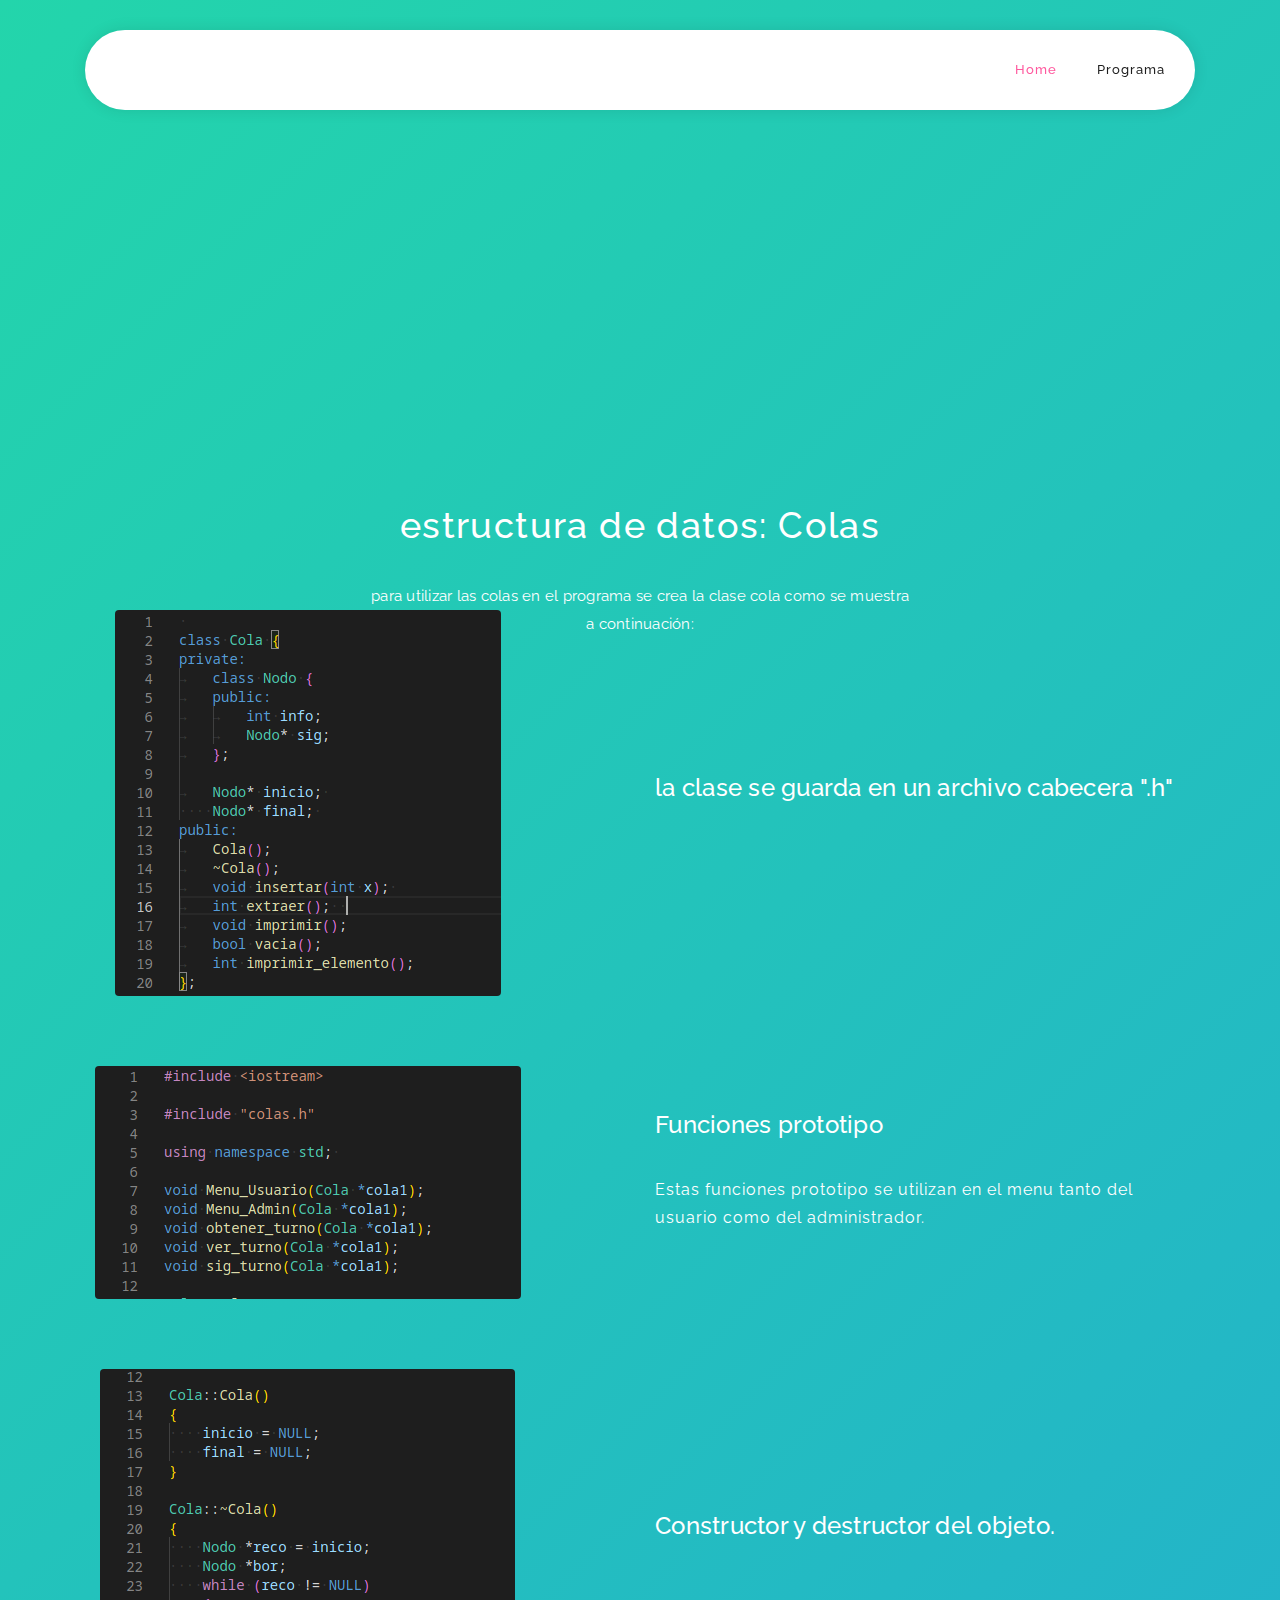
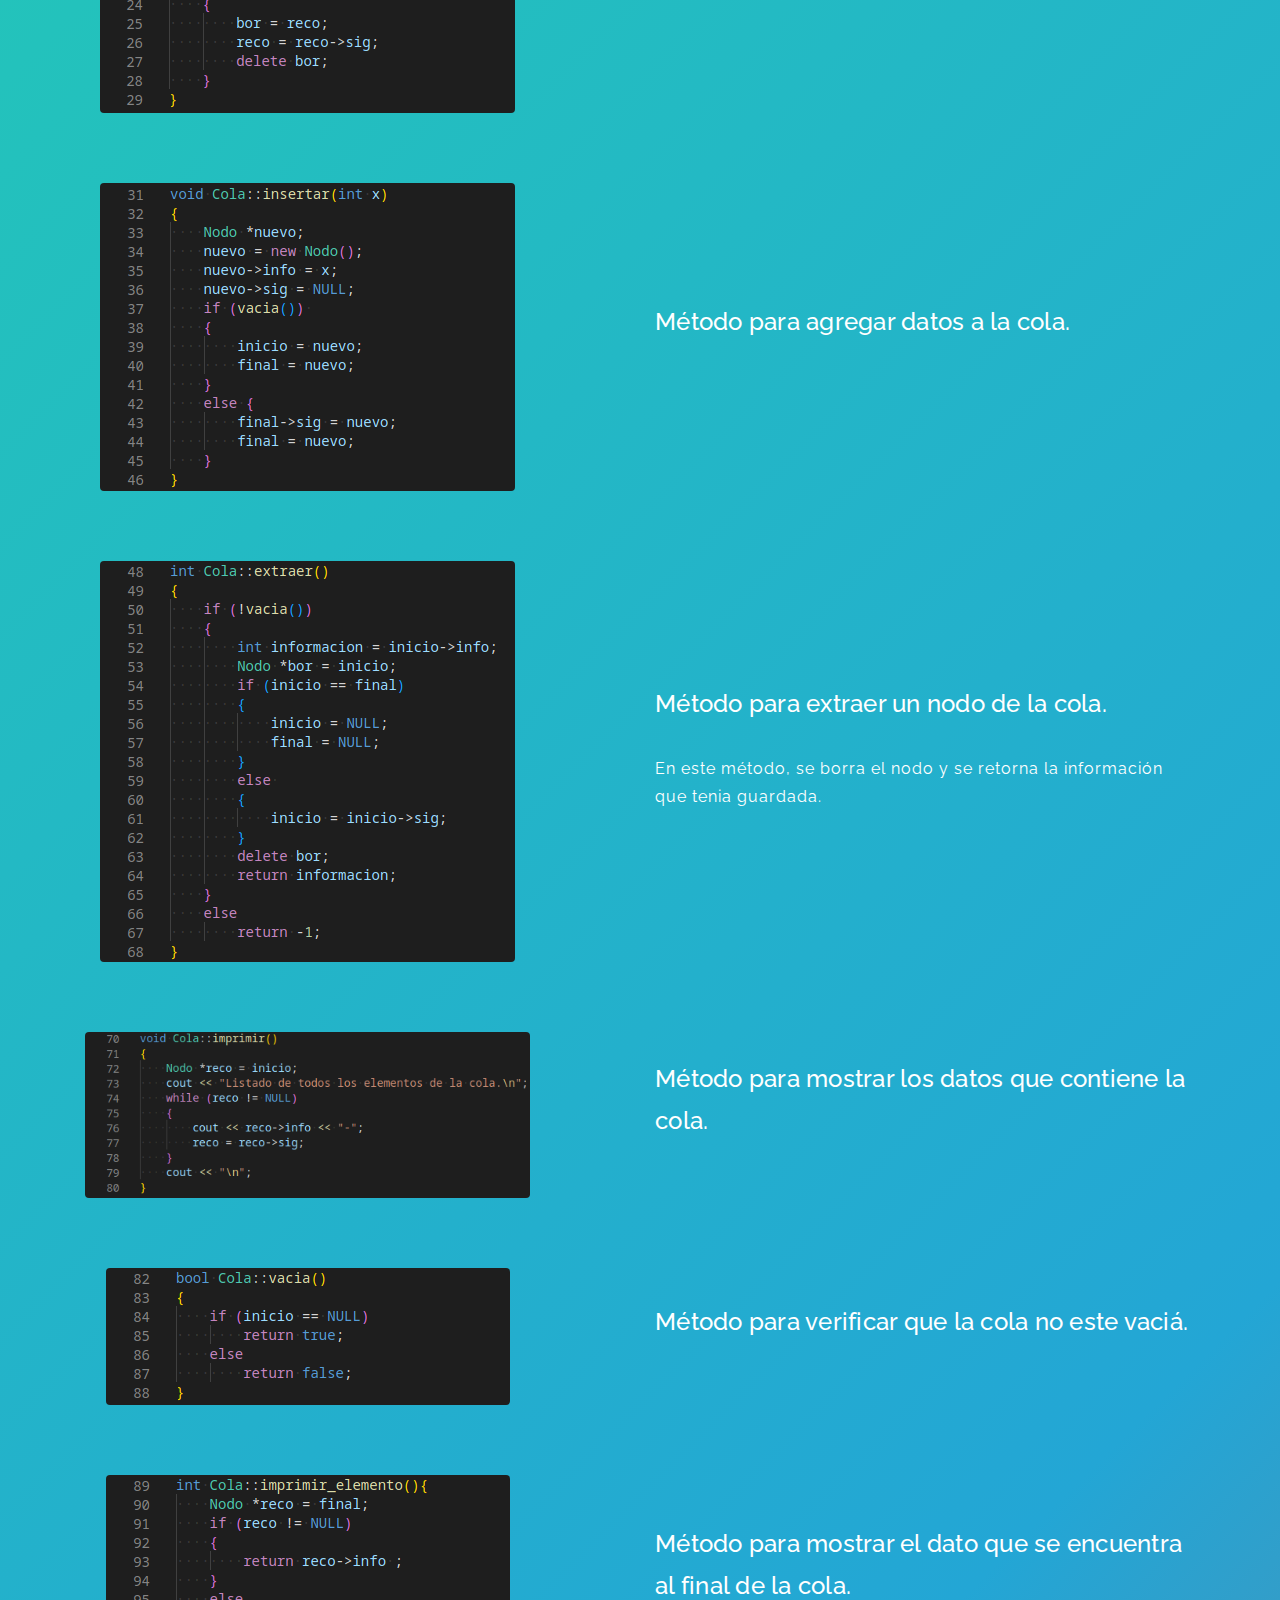
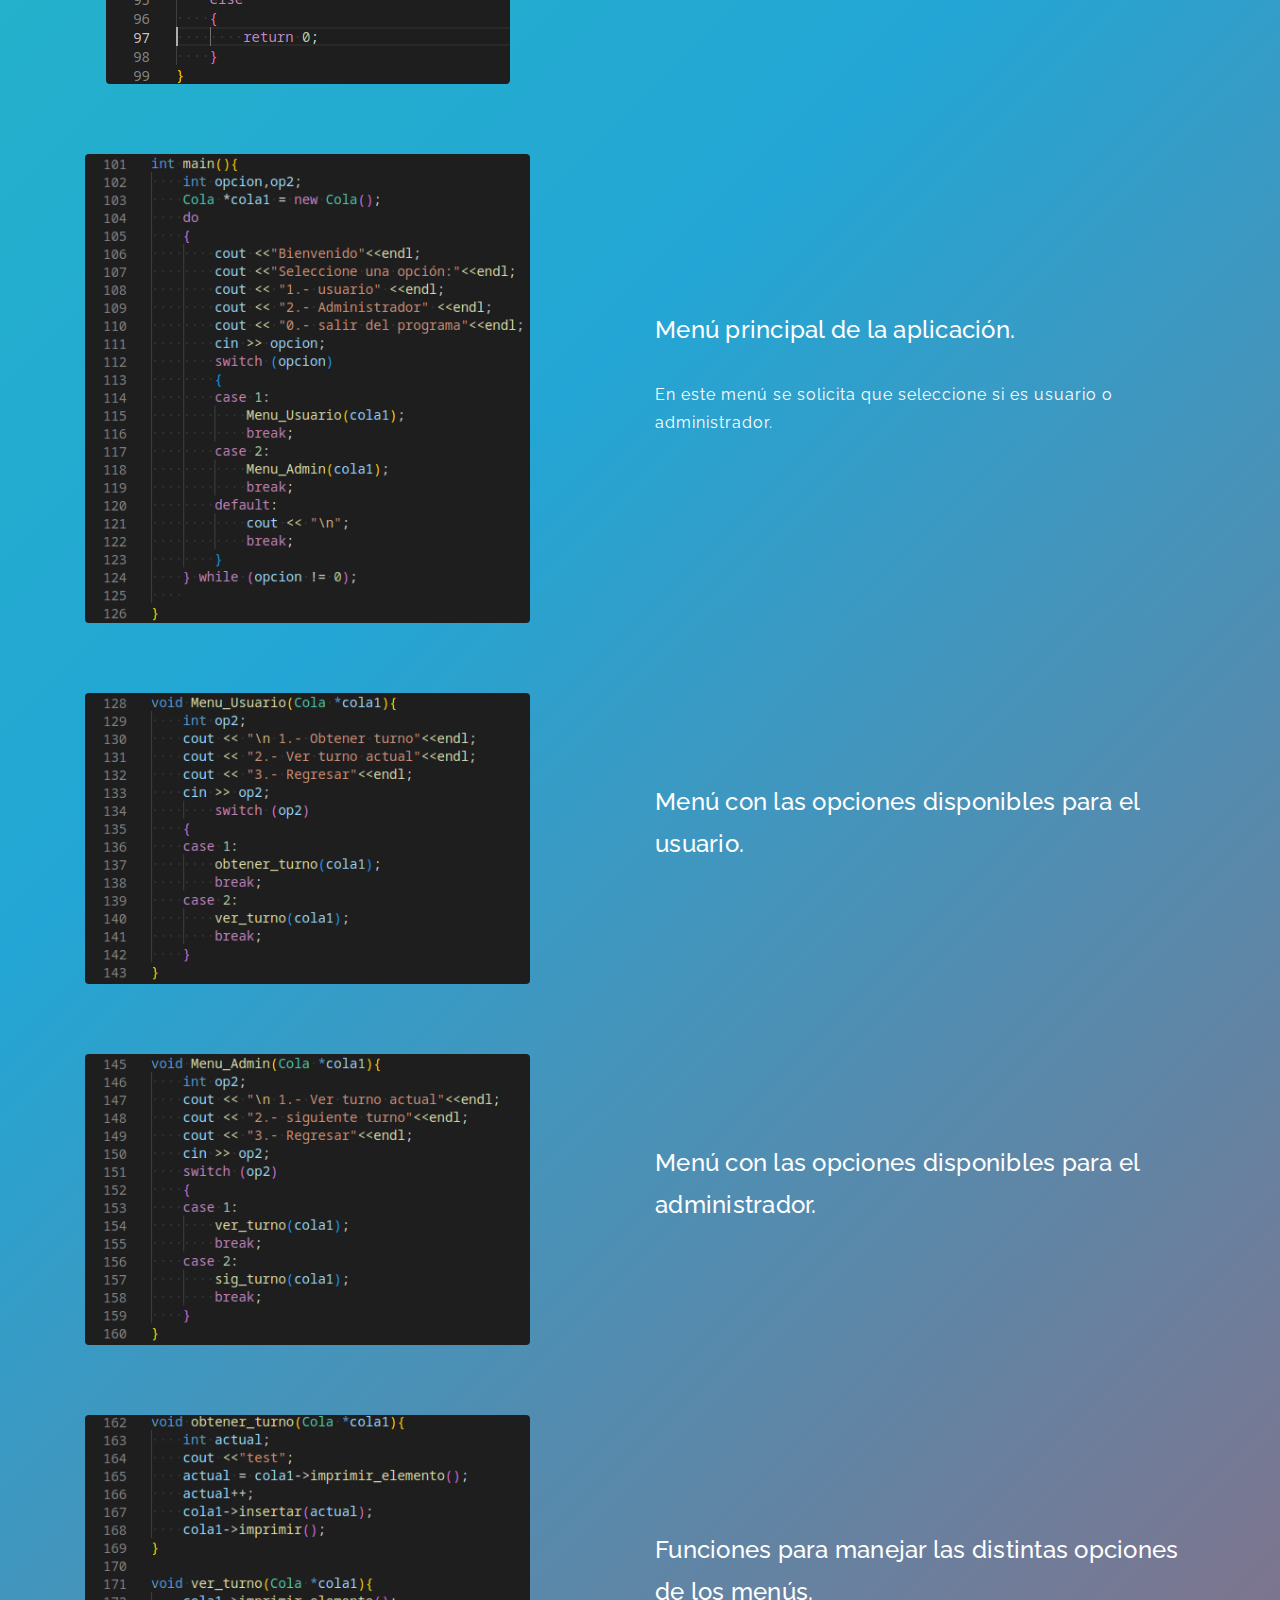
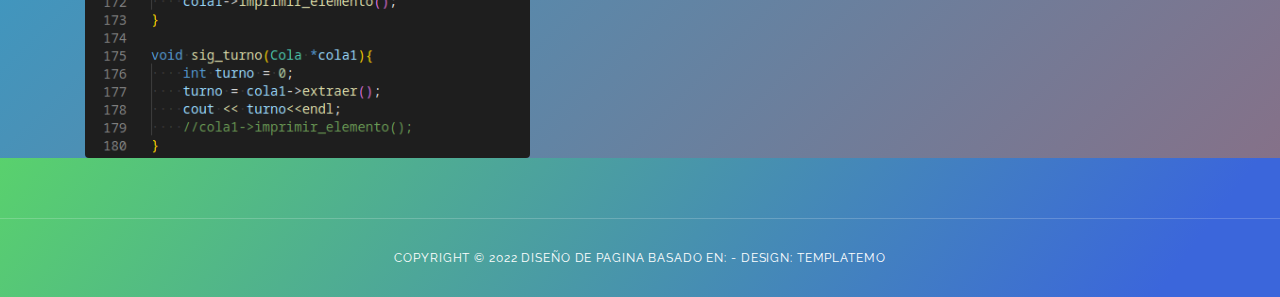
==== docs/colas.html @ 3d1fee17 "archivos pagina" ====
<!DOCTYPE html>
<html lang="">
  <head>
    <meta charset="utf-8">
    <meta name="viewport" content="width=device-width, initial-scale=1, shrink-to-fit=no">
    <meta name="description" content="">
    <meta name="author" content="">
    <link href="https://fonts.googleapis.com/css?family=Raleway:100,300,400,500,700,900" rel="stylesheet">

    <title>Colas en estructura de datos</title>
    <!--SOFTY PINKO https://templatemo.com/tm-535-softy-pinko-->
    <!-- Additional CSS Files -->
    <link rel="stylesheet" type="text/css" href="assets/css/bootstrap.min.css">
    <link rel="stylesheet" type="text/css" href="assets/css/font-awesome.css">
    <link rel="stylesheet" href="assets/css/templatemo-softy-pinko.css">
  </head>
  <body>
    <header class="header-area header-sticky">
      <div class="container">
          <div class="row">
              <div class="col-12">
                  <nav class="main-nav">
                      <ul class="nav justify-content-center">
                          <li><a href="./index.html" class="active">Home</a></li>
                          <li><a href="#features">Programa</a></li>

                      </ul>
                      <a class='menu-trigger'>
                          <span>Menu</span>
                      </a>
                      <!-- ***** Menu End ***** -->
                  </nav>
              </div>
          </div>
      </div>
  </header>
    <main class="main">
      <div class="program-area" id="program">

        <!-- ***** Header Text Start ***** -->
        <div class="header-text">
            <div class="container">
                <div class="row">
                    <div class="offset-xl-3 col-xl-6 offset-lg-2 col-lg-8 col-md-12 col-sm-12">
                        <iframe width="480" height="320" 
                          src="https://www.youtube.com/embed/aWB98mcK4yk?controls=0"
                          frameborder="0"></iframe>
                        <h1>estructura de datos: Colas</h1>
                        <p>para utilizar las colas en el programa se crea la clase cola como se muestra a continuación:</p>
                    </div>
                </div>
            </div>
        </div>
        <!-- ***** Header Text End ***** -->
      </div>
      <!-- ***** Code-snipet Start***** -->
      <section class="section padding-top-70 padding-bottom-0" id="features">
        <div class="container">
            <div class="row">
                <div class="col-lg-5 col-md-12 col-sm-12 align-self-center" data-scroll-reveal="enter left move 30px over 0.6s after 0.4s" data-scroll-reveal-id="4" data-scroll-reveal-initialized="true" data-scroll-reveal-complete="true">
                    <img src="assets/images/cola/cola_clase.png" class="rounded img-fluid d-block mx-auto" alt="App">
                </div>
                <div class="col-lg-1"></div>
                <div class="col-lg-6 col-md-12 col-sm-12 align-self-center mobile-top-fix">
                    <div class="left-heading">
                        <h2 class="section-title">la clase se guarda en un archivo cabecera ".h"</h2>
                    </div>
                </div>
            </div>
        </div>
      </section>
      <!-- ***** Code-snipet End***** -->
      <!-- ***** Code-snipet Start***** -->
      <section class="section padding-top-70 padding-bottom-0" id="features">
          <div class="container">
              <div class="row">
                  <div class="col-lg-5 col-md-12 col-sm-12 align-self-center" data-scroll-reveal="enter left move 30px over 0.6s after 0.4s" data-scroll-reveal-id="4" data-scroll-reveal-initialized="true" data-scroll-reveal-complete="true">
                      <img src="assets/images/cola/cola_fun_proto.png" class="rounded img-fluid d-block mx-auto" alt="App">
                  </div>
                  <div class="col-lg-1"></div>
                  <div class="col-lg-6 col-md-12 col-sm-12 align-self-center mobile-top-fix">
                      <div class="left-heading">
                          <h2 class="section-title">Funciones prototipo </h2>
                      </div>
                      <div class="left-text">
                          <p>Estas funciones prototipo se utilizan en el menu tanto del usuario como del administrador.</p>
                      </div>
                  </div>
              </div>
          </div>
      </section>
      <!-- ***** Code-snipet End***** -->
            <!-- ***** Code-snipet Start***** -->
      <section class="section padding-top-70 padding-bottom-0" id="features">
          <div class="container">
              <div class="row">
                  <div class="col-lg-5 col-md-12 col-sm-12 align-self-center" data-scroll-reveal="enter left move 30px over 0.6s after 0.4s" data-scroll-reveal-id="4" data-scroll-reveal-initialized="true" data-scroll-reveal-complete="true">
                      <img src="assets/images//cola/cola_constructor_destructor.png" class="rounded img-fluid d-block mx-auto" alt="App">
                  </div>
                  <div class="col-lg-1"></div>
                  <div class="col-lg-6 col-md-12 col-sm-12 align-self-center mobile-top-fix">
                      <div class="left-heading">
                          <h2 class="section-title">Constructor y destructor del objeto.</h2>
                      </div>
                  </div>
              </div>
          </div>
      </section>
      <!-- ***** Code-snipet End***** -->
      <!-- ***** Code-snipet Start***** -->
      <section class="section padding-top-70 padding-bottom-0" id="features">
        <div class="container">
            <div class="row">
                <div class="col-lg-5 col-md-12 col-sm-12 align-self-center" data-scroll-reveal="enter left move 30px over 0.6s after 0.4s" data-scroll-reveal-id="4" data-scroll-reveal-initialized="true" data-scroll-reveal-complete="true">
                    <img src="assets/images/cola/cola_insertar.png" class="rounded img-fluid d-block mx-auto" alt="App">
                </div>
                <div class="col-lg-1"></div>
                <div class="col-lg-6 col-md-12 col-sm-12 align-self-center mobile-top-fix">
                    <div class="left-heading">
                        <h2 class="section-title">Método para agregar datos a la cola.</h2>
                    </div>
                </div>
            </div>
        </div>
    </section>
    <!-- ***** Code-snipet End***** -->
      <!-- ***** Code-snipet Start***** -->
      <section class="section padding-top-70 padding-bottom-0" id="features">
        <div class="container">
            <div class="row">
                <div class="col-lg-5 col-md-12 col-sm-12 align-self-center" data-scroll-reveal="enter left move 30px over 0.6s after 0.4s" data-scroll-reveal-id="4" data-scroll-reveal-initialized="true" data-scroll-reveal-complete="true">
                    <img src="assets/images/cola/cola_extraer.png" class="rounded img-fluid d-block mx-auto" alt="App">
                </div>
                <div class="col-lg-1"></div>
                <div class="col-lg-6 col-md-12 col-sm-12 align-self-center mobile-top-fix">
                    <div class="left-heading">
                        <h2 class="section-title">Método para extraer un nodo de la cola.</h2>
                    </div>
                    <div class="left-text">
                        <p>En este método, se borra el nodo y se retorna la información que tenia guardada.</p>
                    </div>
                </div>
            </div>
        </div>
      </section>
      <!-- ***** Code-snipet End***** -->
      <!-- ***** Code-snipet Start***** -->
      <section class="section padding-top-70 padding-bottom-0" id="features">
          <div class="container">
              <div class="row">
                  <div class="col-lg-5 col-md-12 col-sm-12 align-self-center" data-scroll-reveal="enter left move 30px over 0.6s after 0.4s" data-scroll-reveal-id="4" data-scroll-reveal-initialized="true" data-scroll-reveal-complete="true">
                      <img src="assets/images/cola/cola_imprimir.png" class="rounded img-fluid d-block mx-auto" alt="App">
                  </div>
                  <div class="col-lg-1"></div>
                  <div class="col-lg-6 col-md-12 col-sm-12 align-self-center mobile-top-fix">
                      <div class="left-heading">
                          <h2 class="section-title">Método para mostrar los datos que contiene la cola.</h2>
                      </div>
                  </div>
              </div>
          </div>
      </section>
      <!-- ***** Code-snipet End***** -->
            <!-- ***** Code-snipet Start***** -->
      <section class="section padding-top-70 padding-bottom-0" id="features">
          <div class="container">
              <div class="row">
                  <div class="col-lg-5 col-md-12 col-sm-12 align-self-center" data-scroll-reveal="enter left move 30px over 0.6s after 0.4s" data-scroll-reveal-id="4" data-scroll-reveal-initialized="true" data-scroll-reveal-complete="true">
                      <img src="assets/images/cola/cola_vacia.png" class="rounded img-fluid d-block mx-auto" alt="App">
                  </div>
                  <div class="col-lg-1"></div>
                  <div class="col-lg-6 col-md-12 col-sm-12 align-self-center mobile-top-fix">
                      <div class="left-heading">
                          <h2 class="section-title">Método para verificar que la cola no este vaciá.</h2>
                      </div>
                  </div>
              </div>
          </div>
      </section>
      <!-- ***** Code-snipet End***** -->
      <!-- ***** Code-snipet Start***** -->
      <section class="section padding-top-70 padding-bottom-0" id="features">
        <div class="container">
            <div class="row">
                <div class="col-lg-5 col-md-12 col-sm-12 align-self-center" data-scroll-reveal="enter left move 30px over 0.6s after 0.4s" data-scroll-reveal-id="4" data-scroll-reveal-initialized="true" data-scroll-reveal-complete="true">
                    <img src="assets/images/cola/cola_imprimir_elemento.png" class="rounded img-fluid d-block mx-auto" alt="App">
                </div>
                <div class="col-lg-1"></div>
                <div class="col-lg-6 col-md-12 col-sm-12 align-self-center mobile-top-fix">
                    <div class="left-heading">
                        <h2 class="section-title">Método para mostrar el dato que se encuentra al final de la cola.</h2>
                    </div>
                </div>
            </div>
        </div>
    </section>
    <!-- ***** Code-snipet End***** -->
      <!-- ***** Code-snipet Start***** -->
      <section class="section padding-top-70 padding-bottom-0" id="features">
        <div class="container">
            <div class="row">
                <div class="col-lg-5 col-md-12 col-sm-12 align-self-center" data-scroll-reveal="enter left move 30px over 0.6s after 0.4s" data-scroll-reveal-id="4" data-scroll-reveal-initialized="true" data-scroll-reveal-complete="true">
                    <img src="assets/images/cola/cola_main.png" class="rounded img-fluid d-block mx-auto" alt="App">
                </div>
                <div class="col-lg-1"></div>
                <div class="col-lg-6 col-md-12 col-sm-12 align-self-center mobile-top-fix">
                    <div class="left-heading">
                        <h2 class="section-title">Menú principal de la aplicación.</h2>
                    </div>
                    <div class="left-text">
                        <p>En este menú se solicita que seleccione si es usuario o administrador.</p>
                    </div>
                </div>
            </div>
        </div>
    </section>
    <!-- ***** Code-snipet End***** -->
      <!-- ***** Code-snipet Start***** -->
      <section class="section padding-top-70 padding-bottom-0" id="features">
        <div class="container">
            <div class="row">
                <div class="col-lg-5 col-md-12 col-sm-12 align-self-center" data-scroll-reveal="enter left move 30px over 0.6s after 0.4s" data-scroll-reveal-id="4" data-scroll-reveal-initialized="true" data-scroll-reveal-complete="true">
                    <img src="assets/images/cola/cola_menu_usuario.png" class="rounded img-fluid d-block mx-auto" alt="App">
                </div>
                <div class="col-lg-1"></div>
                <div class="col-lg-6 col-md-12 col-sm-12 align-self-center mobile-top-fix">
                    <div class="left-heading">
                        <h2 class="section-title">Menú con las opciones disponibles para el usuario.</h2>
                    </div>
                </div>
            </div>
        </div>
    </section>
    <!-- ***** Code-snipet End***** -->
      <!-- ***** Code-snipet Start***** -->
      <section class="section padding-top-70 padding-bottom-0" id="features">
        <div class="container">
            <div class="row">
                <div class="col-lg-5 col-md-12 col-sm-12 align-self-center" data-scroll-reveal="enter left move 30px over 0.6s after 0.4s" data-scroll-reveal-id="4" data-scroll-reveal-initialized="true" data-scroll-reveal-complete="true">
                    <img src="assets/images/cola/cola_menu_admin.png" class="rounded img-fluid d-block mx-auto" alt="App">
                </div>
                <div class="col-lg-1"></div>
                <div class="col-lg-6 col-md-12 col-sm-12 align-self-center mobile-top-fix">
                    <div class="left-heading">
                        <h2 class="section-title">Menú con las opciones disponibles para el administrador.</h2>
                    </div>
                </div>
            </div>
        </div>
    </section>
    <!-- ***** Code-snipet End***** -->
      <!-- ***** Code-snipet Start***** -->
      <section class="section padding-top-70 padding-bottom-0" id="features">
        <div class="container">
            <div class="row">
                <div class="col-lg-5 col-md-12 col-sm-12 align-self-center" data-scroll-reveal="enter left move 30px over 0.6s after 0.4s" data-scroll-reveal-id="4" data-scroll-reveal-initialized="true" data-scroll-reveal-complete="true">
                    <img src="assets/images/cola/cola_fun_menu.png" class="rounded img-fluid d-block mx-auto" alt="App">
                </div>
                <div class="col-lg-1"></div>
                <div class="col-lg-6 col-md-12 col-sm-12 align-self-center mobile-top-fix">
                    <div class="left-heading">
                        <h2 class="section-title">Funciones para manejar las distintas opciones de los menús.</h2>
                    </div>
                </div>
            </div>
        </div>
    </section>
    <!-- ***** Code-snipet End***** -->
    </main>
    <footer>
      <div class="final">
          <div class="row">
              <div class="col-lg-12">
                  <p class="copyright">Copyright &copy; 2022 diseño de pagina basado en: - Design: TemplateMo</p>
              </div>
          </div>
      </div>
  </footer>
  
  <!-- jQuery -->
  <script src="assets/js/jquery-2.1.0.min.js"></script>

  <!-- Bootstrap -->
  <script src="assets/js/popper.js"></script>
  <script src="assets/js/bootstrap.min.js"></script>

  <!-- Plugins -->
  <script src="assets/js/scrollreveal.min.js"></script>
  <script src="assets/js/waypoints.min.js"></script>
  <script src="assets/js/jquery.counterup.min.js"></script>
  <script src="assets/js/imgfix.min.js"></script> 
  
  <!-- Global Init -->
  <script src="assets/js/custom.js"></script>
  </body>
</html>
---- docs/assets/css/templatemo-softy-pinko.css ----
/*

Softy Pinko

https://templatemo.com/tm-535-softy-pinko

*/
/* ---------------------------------------------
Table of contents
------------------------------------------------
01. font & reset css
02. reset
03. global styles
04. header
05. welcome
06. features
07. team
08. pricing
09. blog
10. contact
11. footer
12. preloader

--------------------------------------------- */
/* 
---------------------------------------------
font & reset css
--------------------------------------------- 
*/
@import url("https://fonts.googleapis.com/css?family=Raleway:100,300,400,500,700,900");
/* 
---------------------------------------------
reset
--------------------------------------------- 
*/
html, body, div, span, applet, object, iframe, h1, h2, h3, h4, h5, h6, p, blockquote, div
pre, a, abbr, acronym, address, big, cite, code, del, dfn, em, font, img, ins, kbd, q,
s, samp, small, strike, strong, sub, sup, tt, var, b, u, i, center, dl, dt, dd, ol, ul, li,
figure, header, nav, section, article, aside, footer, figcaption {
  margin: 0;
  padding: 0;
  border: 0;
  outline: 0;
}

.clearfix:after {
  content: ".";
  display: block;
  clear: both;
  visibility: hidden;
  line-height: 0;
  height: 0;
}

.clearfix {
  display: inline-block;
}

html[xmlns] .clearfix {
  display: block;
}

* html .clearfix {
  height: 1%;
}

ul, li {
  padding: 0;
  margin: 0;
  list-style: none;
}

header, nav, section, article, aside, footer, hgroup {
  display: block;
}

* {
  box-sizing: border-box;
}

html, body {
  font-family: "Raleway", sans-serif;
  font-weight: 400;
  background-color: rgb(53, 56, 75);
  font-size: 16px;
  -ms-text-size-adjust: 100%;
  -webkit-font-smoothing: antialiased;
  -moz-osx-font-smoothing: grayscale;
}

a {
  text-decoration: none !important;
}

h1, h2, h3, h4, h5, h6 {
  margin-top: 0px;
  margin-bottom: 0px;
}

ul {
  margin-bottom: 0px;
}

/* 
---------------------------------------------
global styles
--------------------------------------------- 
*/
html,
body {
  background: #fff;
  font-family: "Raleway", sans-serif;
}

::selection {
  background: #585bff;
  color: #fff;
}

::-moz-selection {
  background: #7158ff;
  color: #fff;
}

.section {
  position: relative;
  padding-top: 100px;
  padding-bottom: 80px;
}

.section.colored {
  background: #f2f2fe;
}

.hr {
  bottom: 0px;
  width: 100%;
  height: 1px;
  margin-top: 100px;
  border-bottom: 1px solid #eee;
}

.left-heading.light .section-title {
  color: #ffffff;
}

.left-heading .section-title {
  font-weight: 500;
  font-size: 24px;
  line-height: 42px;
  color: #ffffff;
  letter-spacing: 0.25px;
  margin-bottom: 30px;
  position: relative;
}

.center-heading {
  text-align: center;
}

.center-heading .section-title {
  font-weight: 500;
  font-size: 28px;
  color: #1e1e1e;
  letter-spacing: 1.75px;
  line-height: 38px;
  margin-bottom: 20px;
}

.center-heading.colored .section-title {
  color: #ffffff;
}

.center-text {
  text-align: center;
  font-weight: 400;
  font-size: 16px;
  color: #777;
  line-height: 28px;
  letter-spacing: 1px;
  margin-bottom: 50px;
}

.center-text.colored {
  color: #fff;
}

.center-text p {
  font-size: 15px;
  color: #777;
  margin-bottom: 30px;
}

.left-text {
  font-weight: 400;
  font-size: 16px;
  color: #ffffff;
  line-height: 28px;
  letter-spacing: 1px;
}

.left-text.light {
  color: #fff;
}

.left-text p {
  margin-bottom: 30px;
}

.left-text p.dark {
  color: #3B566E;
}

.padding-bottom-top-60 {
  padding-top: 60px !important;
  padding-bottom: 60px !important;
}

.padding-bottom-80 {
  padding-bottom: 80px !important;
}

.padding-bottom-100 {
  padding-bottom: 100px !important;
}

.border-bottom {
  border-bottom: 1px solid #eee !important;
}

.mbottom-30 {
  margin-bottom: 30px !important;
}

.align-self-center {
  -ms-flex-item-align: center !important;
  align-self: center !important;
}

.align-self-bottom {
  -ms-flex-item-align: flex-end !important;
  align-self: flex-end !important;
}

.padding-bottom-0 {
  padding-bottom: 0px !important;
}

.padding-top-0 {
  padding-top: 0px !important;
}

.padding-top-80 {
  padding-top: 80px !important;
}

.padding-top-70 {
  padding-top: 70px !important;
}

.padding-top-20 {
  padding-top: 20px !important;
}

.margin-bottom-0 {
  margin-bottom: 0px !important;
}

.margin-bottom-30 {
  margin-bottom: 30px !important;
}

.margin-top-30 {
  margin-top: 30px !important;
}

.margin-top-15 {
  margin-top: 15px !important;
}

.margin-bottom-45 {
  margin-bottom: 45px !important;
}

.margin-bottom-20 {
  margin-bottom: 20px !important;
}

.margin-bottom-60 {
  margin-bottom: 60px !important;
}

.margin-bottom-100 {
  margin-bottom: 100px !important;
}

@media (max-width: 991px) {
  html, body {
    overflow-x: hidden;
  }
  .mobile-top-fix {
    margin-top: 30px;
    margin-bottom: 0px;
  }
  .mobile-bottom-fix {
    margin-bottom: 30px;
  }
  .mobile-bottom-fix-big {
    margin-bottom: 60px;
  }
}

a.main-button-slider {
  font-size: 13px;
  border-radius: 20px;
  padding: 12px 20px;
  background-color: #585bff;
  text-transform: uppercase;
  color: #fff;
  letter-spacing: 0.25px;
  -webkit-transition: all 0.3s ease 0s;
  -moz-transition: all 0.3s ease 0s;
  -o-transition: all 0.3s ease 0s;
  transition: all 0.3s ease 0s;
}

a.main-button-slider:hover {
  background-color: #8261ee;
}

a.main-button {
  font-size: 13px;
  border-radius: 20px;
  padding: 12px 20px;
  background-color: #8261ee;
  text-transform: uppercase;
  color: #fff;
  letter-spacing: 0.25px;
  -webkit-transition: all 0.3s ease 0s;
  -moz-transition: all 0.3s ease 0s;
  -o-transition: all 0.3s ease 0s;
  transition: all 0.3s ease 0s;
}

a.main-button:hover {
  background-color: #ff589e;
}

button.main-button {
  outline: none;
  border: none;
  cursor: pointer;
  font-size: 13px;
  border-radius: 20px;
  padding: 12px 20px;
  background-color: #8261ee;
  text-transform: uppercase;
  color: #fff;
  letter-spacing: 0.25px;
  -webkit-transition: all 0.3s ease 0s;
  -moz-transition: all 0.3s ease 0s;
  -o-transition: all 0.3s ease 0s;
  transition: all 0.3s ease 0s;
}

button.main-button:hover {
  background-color: #ff589e;
}


/* 
---------------------------------------------
header
--------------------------------------------- 
*/
.header-area {
  position: fixed;
  top: 30px;
  left: 0px;
  right: 0px;
  z-index: 100;
  height: 100px;
  -webkit-transition: all 0.3s ease 0s;
  -moz-transition: all 0.3s ease 0s;
  -o-transition: all 0.3s ease 0s;
  transition: all 0.3s ease 0s;
}

.header-area .main-nav {
  box-shadow: 0px 0px 15px rgba(0,0,0,0.1);
  border-radius: 40px;
  min-height: 80px;
  background: #fff;
}

.header-area .main-nav .logo {
  float: left;
  margin-top: 37px;
  -webkit-transition: all 0.3s ease 0s;
  -moz-transition: all 0.3s ease 0s;
  -o-transition: all 0.3s ease 0s;
  transition: all 0.3s ease 0s;
  margin-left: 30px;
}

.header-area .main-nav .logo img {
  -webkit-transition: all 0.3s ease 0s;
  -moz-transition: all 0.3s ease 0s;
  -o-transition: all 0.3s ease 0s;
  transition: all 0.3s ease 0s;
}

.header-area .main-nav .nav {
  float: right;
  margin-top: 27px;
  margin-left: 0px;
  margin-right: 30px;
  -webkit-transition: all 0.3s ease 0s;
  -moz-transition: all 0.3s ease 0s;
  -o-transition: all 0.3s ease 0s;
  transition: all 0.3s ease 0s;
  position: relative;
  z-index: 999;
}

.header-area .main-nav .nav li {
  padding-left: 20px;
  padding-right: 20px;
}

.header-area .main-nav .nav li:last-child {
  padding-right: 0px;
}

.header-area .main-nav .nav li a {
  display: block;
  font-weight: 500;
  font-size: 13px;
  color: #fff;
  -webkit-transition: all 0.3s ease 0s;
  -moz-transition: all 0.3s ease 0s;
  -o-transition: all 0.3s ease 0s;
  transition: all 0.3s ease 0s;
  height: 40px;
  line-height: 40px;
  border: transparent;
  letter-spacing: 1px;
}

.header-area .main-nav .nav li a:hover {
  color: #ff589e;
}

.header-area .main-nav .menu-trigger {
  cursor: pointer;
  display: block;
  position: absolute;
  top: 23px;
  width: 32px;
  height: 40px;
  text-indent: -9999em;
  z-index: 99;
  right: 40px;
  display: none;
}

.header-area .main-nav .menu-trigger span,
.header-area .main-nav .menu-trigger span:before,
.header-area .main-nav .menu-trigger span:after {
  -moz-transition: all 0.4s;
  -o-transition: all 0.4s;
  -webkit-transition: all 0.4s;
  transition: all 0.4s;
  background-color: #3B566E;
  display: block;
  position: absolute;
  width: 30px;
  height: 2px;
  left: 0;
}

.header-area .main-nav .menu-trigger span:before,
.header-area .main-nav .menu-trigger span:after {
  -moz-transition: all 0.4s;
  -o-transition: all 0.4s;
  -webkit-transition: all 0.4s;
  transition: all 0.4s;
  background-color: #3B566E;
  display: block;
  position: absolute;
  width: 30px;
  height: 2px;
  left: 0;
  width: 75%;
}

.header-area .main-nav .menu-trigger span:before,
.header-area .main-nav .menu-trigger span:after {
  content: "";
}

.header-area .main-nav .menu-trigger span {
  top: 16px;
}

.header-area .main-nav .menu-trigger span:before {
  -moz-transform-origin: 33% 100%;
  -ms-transform-origin: 33% 100%;
  -webkit-transform-origin: 33% 100%;
  transform-origin: 33% 100%;
  top: -10px;
  z-index: 10;
}

.header-area .main-nav .menu-trigger span:after {
  -moz-transform-origin: 33% 0;
  -ms-transform-origin: 33% 0;
  -webkit-transform-origin: 33% 0;
  transform-origin: 33% 0;
  top: 10px;
}

.header-area .main-nav .menu-trigger.active span,
.header-area .main-nav .menu-trigger.active span:before,
.header-area .main-nav .menu-trigger.active span:after {
  background-color: transparent;
  width: 100%;
}

.header-area .main-nav .menu-trigger.active span:before {
  -moz-transform: translateY(6px) translateX(1px) rotate(45deg);
  -ms-transform: translateY(6px) translateX(1px) rotate(45deg);
  -webkit-transform: translateY(6px) translateX(1px) rotate(45deg);
  transform: translateY(6px) translateX(1px) rotate(45deg);
  background-color: #3B566E;
}

.header-area .main-nav .menu-trigger.active span:after {
  -moz-transform: translateY(-6px) translateX(1px) rotate(-45deg);
  -ms-transform: translateY(-6px) translateX(1px) rotate(-45deg);
  -webkit-transform: translateY(-6px) translateX(1px) rotate(-45deg);
  transform: translateY(-6px) translateX(1px) rotate(-45deg);
  background-color: #3B566E;
}

.header-area.header-sticky {
  min-height: 80px;
}

.header-area.header-sticky .logo {
  margin-top: 25px;
}

.header-area.header-sticky .nav {
  margin-top: 20px !important;
}

.header-area.header-sticky .nav li a {
  color: #1e1e1e;
}

.header-area.header-sticky .nav li a.active {
  color: #ff589e;
}

@media (max-width: 1200px) {
  .header-area .main-nav .nav li {
    padding-left: 12px;
    padding-right: 12px;
  }
  .header-area .main-nav:before {
    display: none;
  }
}

@media (max-width: 991px) {
  .header-area {
    padding: 0px 15px;
    height: 80px;
    box-shadow: none;
    text-align: center;
  }
  .header-area .container {
    padding: 0px;
  }
  .header-area .logo {
    margin-top: 27px !important;
    margin-left: 30px;
  }
  .header-area .menu-trigger {
    display: block !important;
  }
  .header-area .main-nav {
    overflow: hidden;
  }
  .header-area .main-nav .nav {
    float: none;
    width: 100%;
    margin-top: 80px !important;
    display: none;
    -webkit-transition: all 0s ease 0s;
    -moz-transition: all 0s ease 0s;
    -o-transition: all 0s ease 0s;
    transition: all 0s ease 0s;
    margin-left: 0px;
  }
  .header-area .main-nav .nav li:first-child {
    border-top: 1px solid #eee;
  }
  .header-area .main-nav .nav li {
    width: 100%;
    background: #fff;
    border-bottom: 1px solid #eee;
    padding-left: 0px !important;
    padding-right: 0px !important;
  }
  .header-area .main-nav .nav li a {
    height: 50px !important;
    line-height: 50px !important;
    padding: 0px !important;
    border: none !important;
    background: #fff !important;
    color: #3B566E !important;
  }
  .header-area .main-nav .nav li a:hover {
    background: #eee !important;
  }
}

@media (min-width: 992px) {
  .header-area .main-nav .nav {
    display: flex !important;
  }
}

/* 
---------------------------------------------
welcome
--------------------------------------------- 
*/
.welcome-area {/*
  overflow: hidden;
  position: relative;
  display: flex;
  align-items: center;
  justify-content: center;*/
  /*background-image:linear-gradient(to bottom right,#09589c,#ffffff);*/
  /*background-image: url(../images/banner-bg.png);*//*
  background: linear-gradient(-45deg, #ee7752, #e73c7e, #23a6d5, #23d5ab);
  background-repeat: no-repeat;
  background-position: center center;
  background-size: cover; 
  height: 100vh;
  animation: gradient 15s ease infinite;
  */
  background: linear-gradient(-45deg, #ee7752, #e73c7e, #23a6d5, #23d5ab);
	background-size: 400% 400%;
	animation: gradient 15s ease infinite;
	height: 130vh;
}

@keyframes gradient {
	0% {
		background-position: 0% 50%;
	}
	50% {
		background-position: 100% 50%;
	}
	100% {
		background-position: 0% 50%;
	}
}

.welcome-area .header-text {
  position: absolute;
  top: 50%;
  transform: translateY(-55%);
  text-align: center;
  width: 100%;
}

.welcome-area .header-text h1 {
  font-weight: 500;
  font-size: 36px;
  line-height: 54px;
  letter-spacing: 1.4px;
  margin-bottom: 30px;
  color: #fff;
}

.welcome-area .header-text p {
  font-weight: 400;
  font-size: 15px;
  color: #fff;
  line-height: 28px;
  letter-spacing: 0.25px;
  margin-bottom: 40px;
  position: relative;
}

@media (max-width: 991px) {
  .welcome-area .header-text {
    top: 65% !important;
    transform: perspective(1px) translateY(-60%) !important;
    text-align: center;
  }
  .welcome-area .header-text h1 {
    text-align: center;
    color: #fff;
    margin-bottom: 15px;
  }
  .welcome-area .header-text h1 span {
    color: #fff;
  }
  .welcome-area .header-text p {
    text-align: center;
    color: #fff;
    margin-bottom: 20px;
  }
}

@media (max-width: 820px) {
  .welcome-area .header-text {
    top: 65% !important;
    transform: perspective(1px) translateY(-60%) !important;
  }
   .welcome-area .header-text h1 {
    font-size: 22px;
    line-height: 30px;
    margin-bottom: 15px;
  }
  .welcome-area .header-text p {
    margin-bottom: 20px;
  }
}

@media (max-width: 765px) {
  .welcome-area {
    margin-bottom: 2px;
  }
  .welcome-area .header-text {
    top: 50% !important;
    transform: perspective(1px) translateY(-50%) !important;
    text-align: center;
  }
  .welcome-area .header-text .buttons {
    display: none;
  }
  .welcome-area .header-text h1 {
    font-weight: 600;
    font-size: 24px !important;
    line-height: 30px !important;
    margin-bottom: 30px !important;
  }
  .welcome-area .header-text h1 span {
    color: #fff;
  }
  .welcome-area .header-text p {
    text-align: center;
    color: #fff;
    font-size: 14px;
    line-height: 22px;
    margin-bottom: 40px;
  }
}


/* 
---------------------------------------------
features
--------------------------------------------- 
*/
.features-small-item {
  cursor: pointer;
  display: block;
  background:#ffffff;
  box-shadow: 0 2px 48px 0 rgba(0, 0, 0, 0.10);
  -webkit-border-radius: 20px;
  -moz-border-radius: 20px;
  border-radius: 20px;
  padding: 30px;
  text-align: center;
  -webkit-transition: all 0.3s ease 0s;
  -moz-transition: all 0.3s ease 0s;
  -o-transition: all 0.3s ease 0s;
  transition: all 0.3s ease 0s;
  position: relative;
  margin-bottom: 30px;
}

.features-small-item:hover .icon {
  background-color: #ff589e;
}

.features-small-item .icon {
  -webkit-transition: all 0.3s ease 0s;
  -moz-transition: all 0.3s ease 0s;
  -o-transition: all 0.3s ease 0s;
  transition: all 0.3s ease 0s;
  width: 90px;
  height: 90px;
  line-height: 90px;
  margin: auto;
  position: relative;
  margin-bottom: 30px;
  background: #8261ee;
  -webkit-border-radius: 50%;
  -moz-border-radius: 50%;
  border-radius: 50%;
}

.features-small-item .icon i {
  font-size: 18px;
  color: #fff;
}

.features-small-item .features-title {
  font-weight: 500;
  font-size: 18px;
  color: #1e1e1e;
  letter-spacing: 0.7px;
  margin-bottom: 15px;
  position: relative;
  z-index: 2;
}

.features-small-item p {
  font-weight: 400;
  font-size: 13px;
  color: #777;
  letter-spacing: 0.5px;
  line-height: 25px;
  position: relative;
  z-index: 2;
}

.features-small-item a {
  float: right;
  position: relative;
  z-index: 2;
}

.home-feature {
  padding-bottom: 0px;
  padding-top: 30px;
  margin-top: -220px;
  z-index: 9;
  background: linear-gradient(45deg, #59d16d, #23a6d5, #ee7752,#e73c7e);
  background-size: 400% 400%;
	animation: gradient 15s ease infinite;
	height: 100vh;
}

@keyframes gradient {
	0% {
		background-position: 0% 50%;
	}
	50% {
		background-position: 100% 50%;
	}
	100% {
		background-position: 0% 50%;
	}
}

@media (max-width: 991px) {
  .home-feature {
    padding-bottom: 0px;
    padding-top: 0px;
    margin-top: 0px;
  }
}


/* 
---------------------------------------------
footer
--------------------------------------------- 
*/
footer {
  background-image: linear-gradient(127deg, #59d16d 0%, #3b66db 91%);
  padding-top: 30px;
}

footer .social {
  overflow: hidden;
  margin-top: 10px;
  text-align: center;
}

footer .social li {
  margin: 0px 10px;
  display: inline-block;
}

footer .social li a {
  color: #5b7dd9;
   text-align: center;
  background-color: #fff;
  width: 36px;
  height: 36px;
  line-height: 36px;
  border-radius: 50%;
  display: inline-block;
  font-size: 16px;
  -webkit-transition: all 0.3s ease 0s;
  -moz-transition: all 0.3s ease 0s;
  -o-transition: all 0.3s ease 0s;
  transition: all 0.3s ease 0s;
}

footer .social li a:hover {
  background-color: #585bff;
  color: #fff;
}

footer .copyright {
  text-align: center;
  border-top: 1px solid rgba(250,250,250,0.2);
  margin-top: 30px;
  padding-top: 30px;
  padding-bottom: 30px;
  font-weight: 400;
  font-size: 12px;
  color: #fff;
  letter-spacing: 0.88px;
  text-transform: uppercase;
}

@media (max-width: 991px) {
  footer .text {
    margin-bottom: 30px;
  }
  footer h5 {
    margin-bottom: 15px;
  }
  footer .footer-nav {
    margin-bottom: 30px;
  }
}

/* 
---------------------------------------------
preloader
--------------------------------------------- 
*/
#preloader {
  overflow: hidden;
  background-image: linear-gradient(135deg, #a759d1 0%, #8261ee 100%);
  left: 0;
  right: 0;
  top: 0;
  bottom: 0;
  position: fixed;
  z-index: 9999;
  color: #fff;
}

#preloader .jumper {
  left: 0;
  top: 0;
  right: 0;
  bottom: 0;
  display: block;
  position: absolute;
  margin: auto;
  width: 50px;
  height: 50px;
}

#preloader .jumper > div {
  background-color: #fff;
  width: 10px;
  height: 10px;
  border-radius: 100%;
  -webkit-animation-fill-mode: both;
  animation-fill-mode: both;
  position: absolute;
  opacity: 0;
  width: 50px;
  height: 50px;
  -webkit-animation: jumper 1s 0s linear infinite;
  animation: jumper 1s 0s linear infinite;
}

#preloader .jumper > div:nth-child(2) {
  -webkit-animation-delay: 0.33333s;
  animation-delay: 0.33333s;
}

#preloader .jumper > div:nth-child(3) {
  -webkit-animation-delay: 0.66666s;
  animation-delay: 0.66666s;
}

@-webkit-keyframes jumper {
  0% {
    opacity: 0;
    -webkit-transform: scale(0);
    transform: scale(0);
  }
  5% {
    opacity: 1;
  }
  100% {
    -webkit-transform: scale(1);
    transform: scale(1);
    opacity: 0;
  }
}

@keyframes jumper {
  0% {
    opacity: 0;
    -webkit-transform: scale(0);
    transform: scale(0);
  }
  5% {
    opacity: 1;
  }
  100% {
    opacity: 0;
  }
}

/* 
---------------------------------------------
programa
--------------------------------------------- 
*/
.program-area {/*
  overflow: hidden;
  position: relative;
  display: flex;
  align-items: center;
  justify-content: center;*/
  /*background-image:linear-gradient(to bottom right,#09589c,#ffffff);*/
  /*background-image: url(../images/banner-bg.png);*//*
  background: linear-gradient(-45deg, #ee7752, #e73c7e, #23a6d5, #23d5ab);
  background-repeat: no-repeat;
  background-position: center center;
  background-size: cover; 
  height: 100vh;
  animation: gradient 15s ease infinite;
  */
  background: #ffffff00;
  background-size: 200% 200%;
	height: 60vh;
}

.program-area .header-text {
  position: absolute;
  top: 50%;
  transform: translateY(-55%);
  text-align: center;
  width: 100%;
}

.program-area .header-text h1 {
  font-weight: 500;
  font-size: 36px;
  line-height: 54px;
  letter-spacing: 1.4px;
  margin-bottom: 30px;
  color: #fff;
}

.program-area .header-text p {
  font-weight: 400;
  font-size: 15px;
  color: #fff;
  line-height: 28px;
  letter-spacing: 0.25px;
  margin-bottom: 40px;
  position: relative;
}

.program-area .header-area iframe {
  display: block;
  border-style:none;
}


@media (max-width: 991px) {
  .program-area .header-text {
    top: 65% !important;
    transform: perspective(1px) translateY(-60%) !important;
    text-align: center;
  }
  .program-area .header-text h1 {
    text-align: center;
    color: #fff;
    margin-bottom: 15px;
  }
  .program-area .header-text h1 span {
    color: #fff;
  }
  .program-area .header-text p {
    text-align: center;
    color: #fff;
    margin-bottom: 20px;
  }
}

@media (max-width: 820px) {
  .program-area .header-text {
    top: 65% !important;
    transform: perspective(1px) translateY(-60%) !important;
  }
   .program-area .header-text h1 {
    font-size: 22px;
    line-height: 30px;
    margin-bottom: 15px;
  }
  .program-area .header-text p {
    margin-bottom: 20px;
  }
}

@media (max-width: 765px) {
  .program-area {
    margin-bottom: 2px;
  }
  .program-area .header-text {
    top: 50% !important;
    transform: perspective(1px) translateY(-50%) !important;
    text-align: center;
  }
  .program-area .header-text .buttons {
    display: none;
  }
  .program-area .header-text h1 {
    font-weight: 600;
    font-size: 24px !important;
    line-height: 30px !important;
    margin-bottom: 30px !important;
  }
  .program-area .header-text h1 span {
    color: #fff;
  }
  .program-area .header-text p {
    text-align: center;
    color: #fff;
    font-size: 14px;
    line-height: 22px;
    margin-bottom: 40px;
  }
}

.main {
  background: linear-gradient(-45deg, #7eee52, #e73c3c, #23a6d5, #23d5ab);
	background-size: 200% 200%;
}
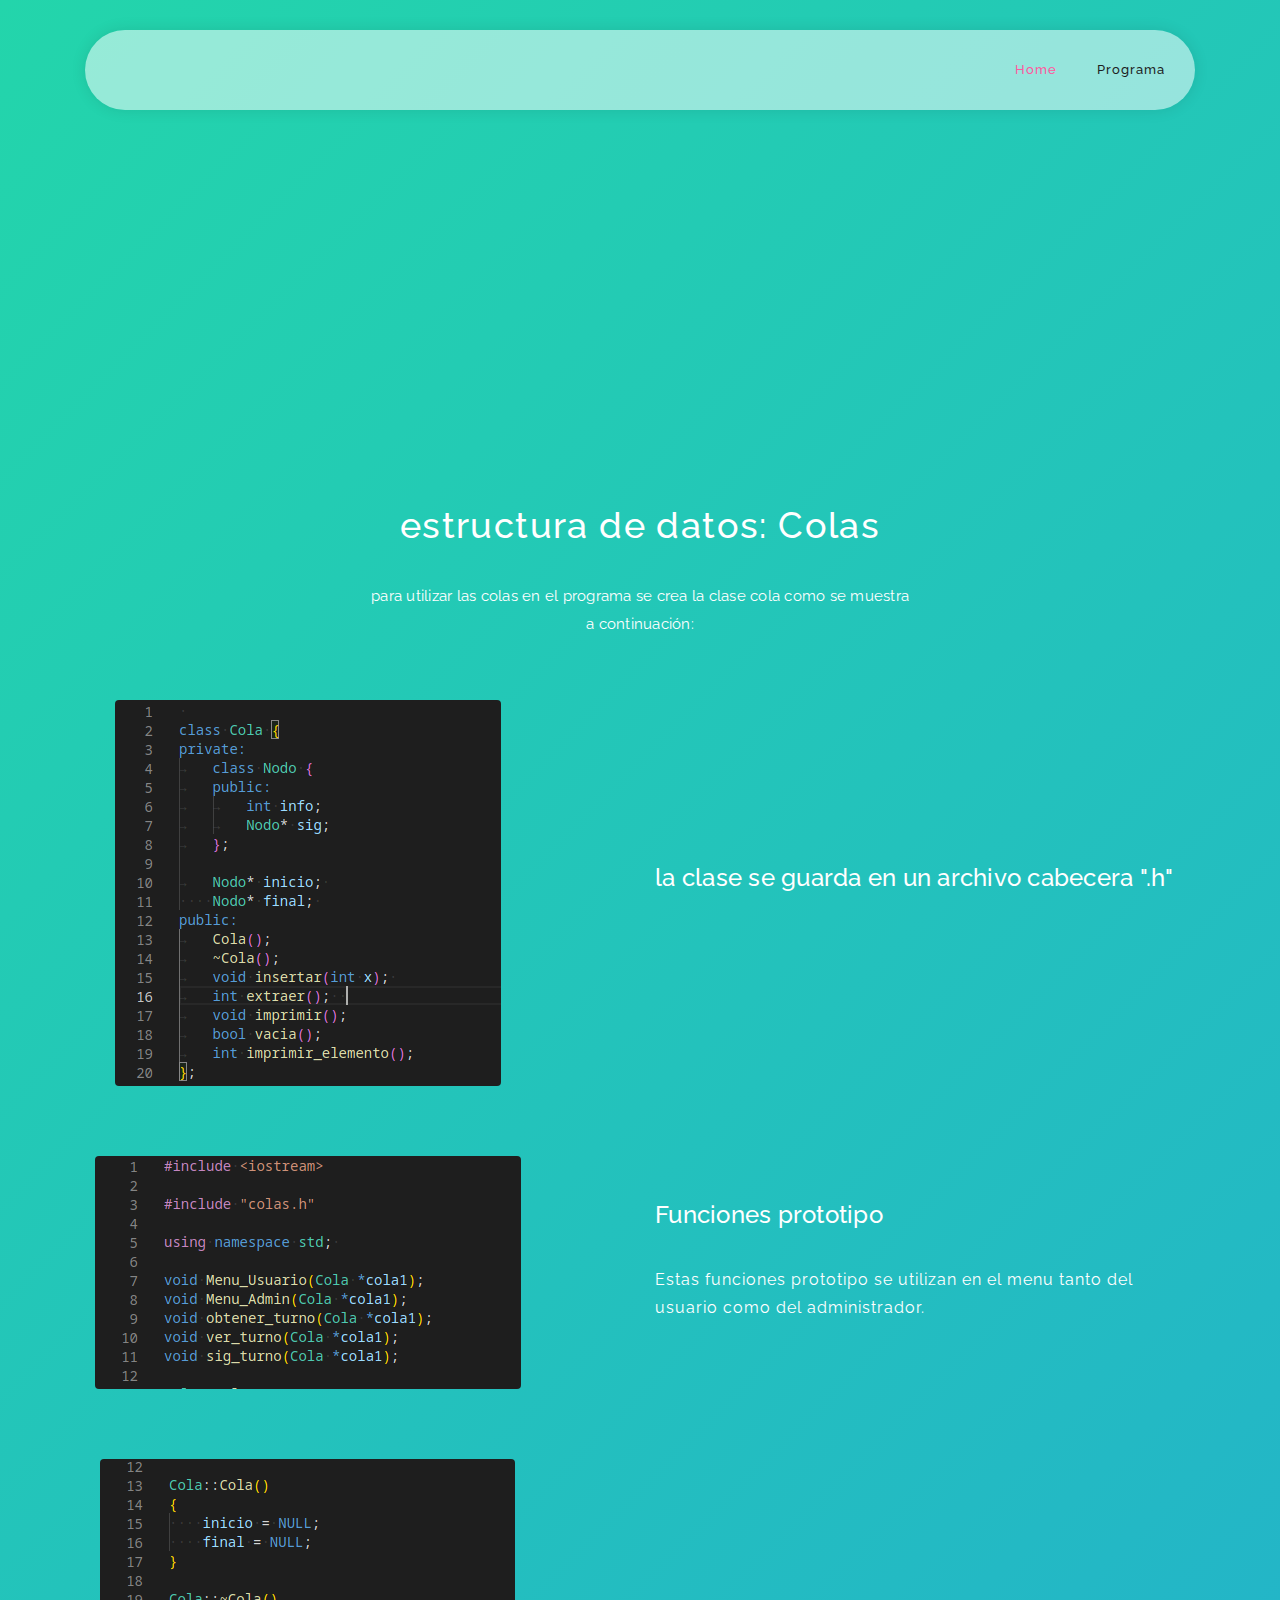
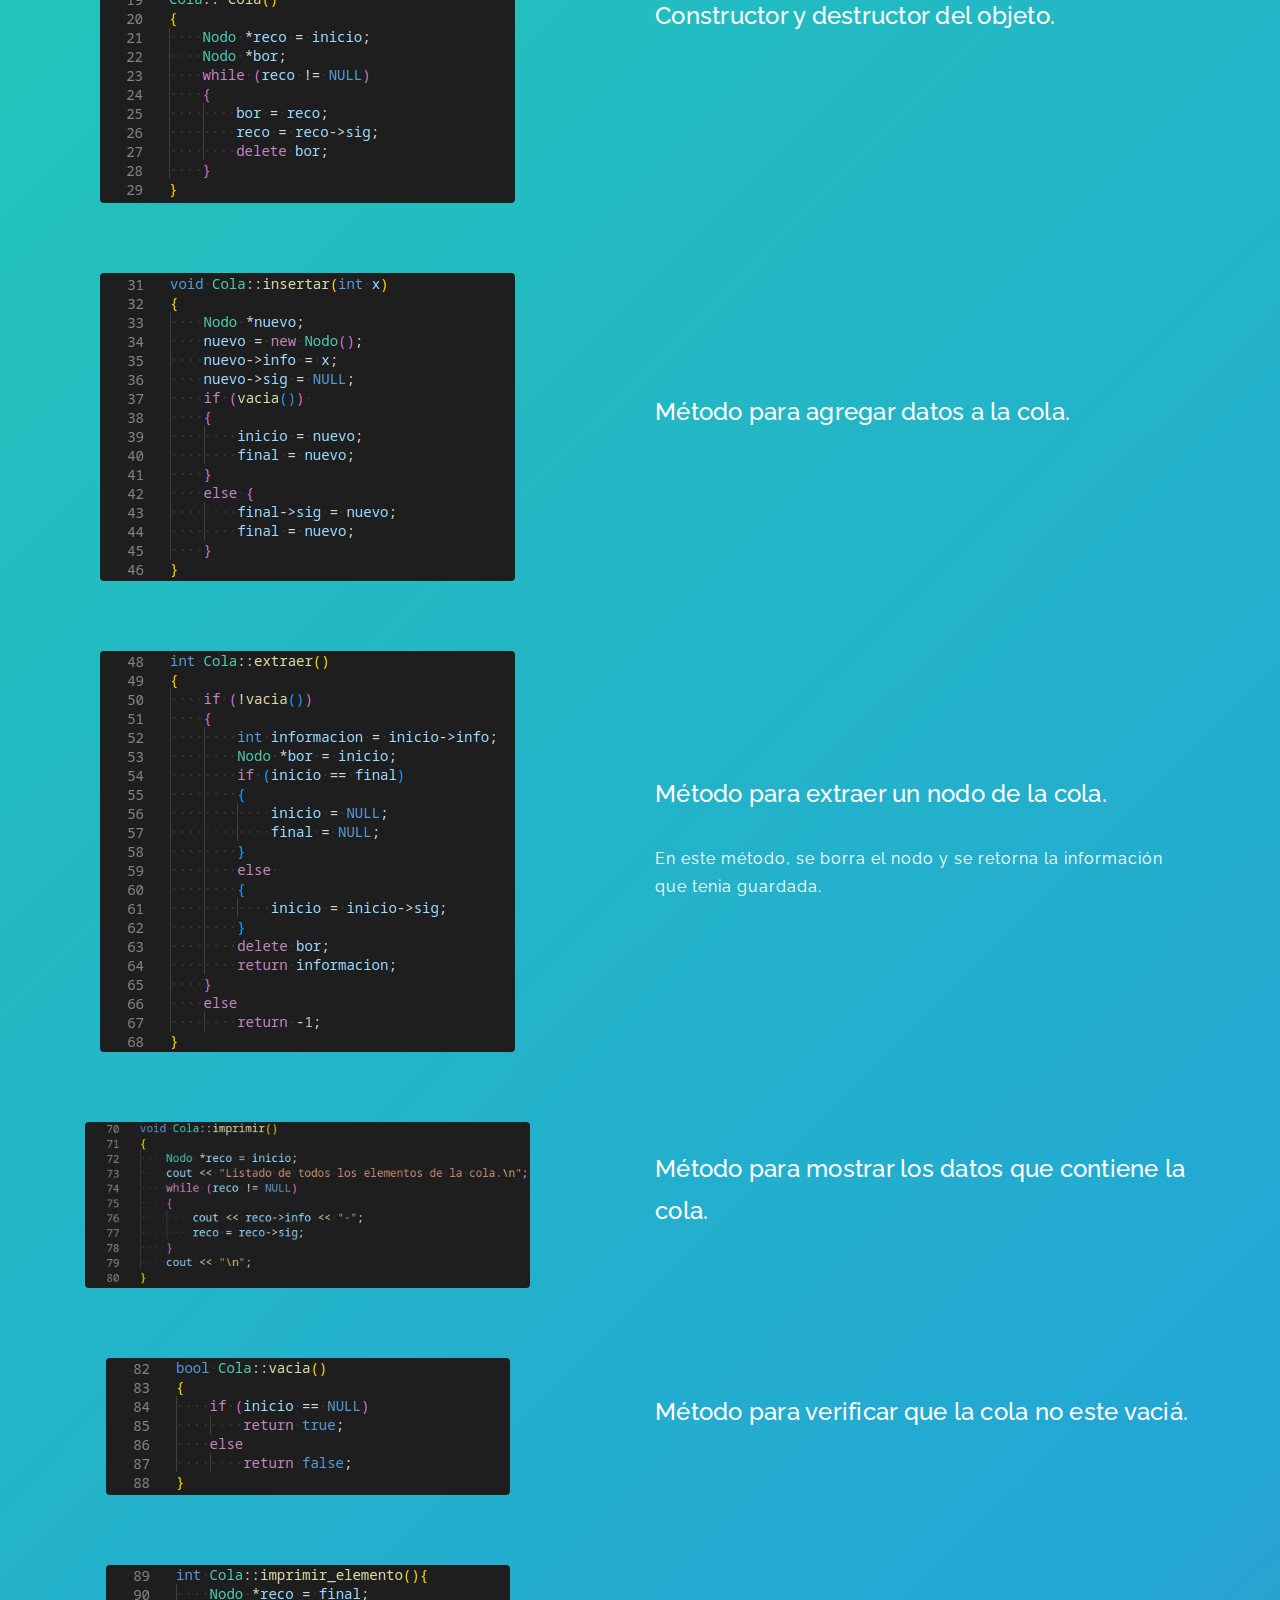
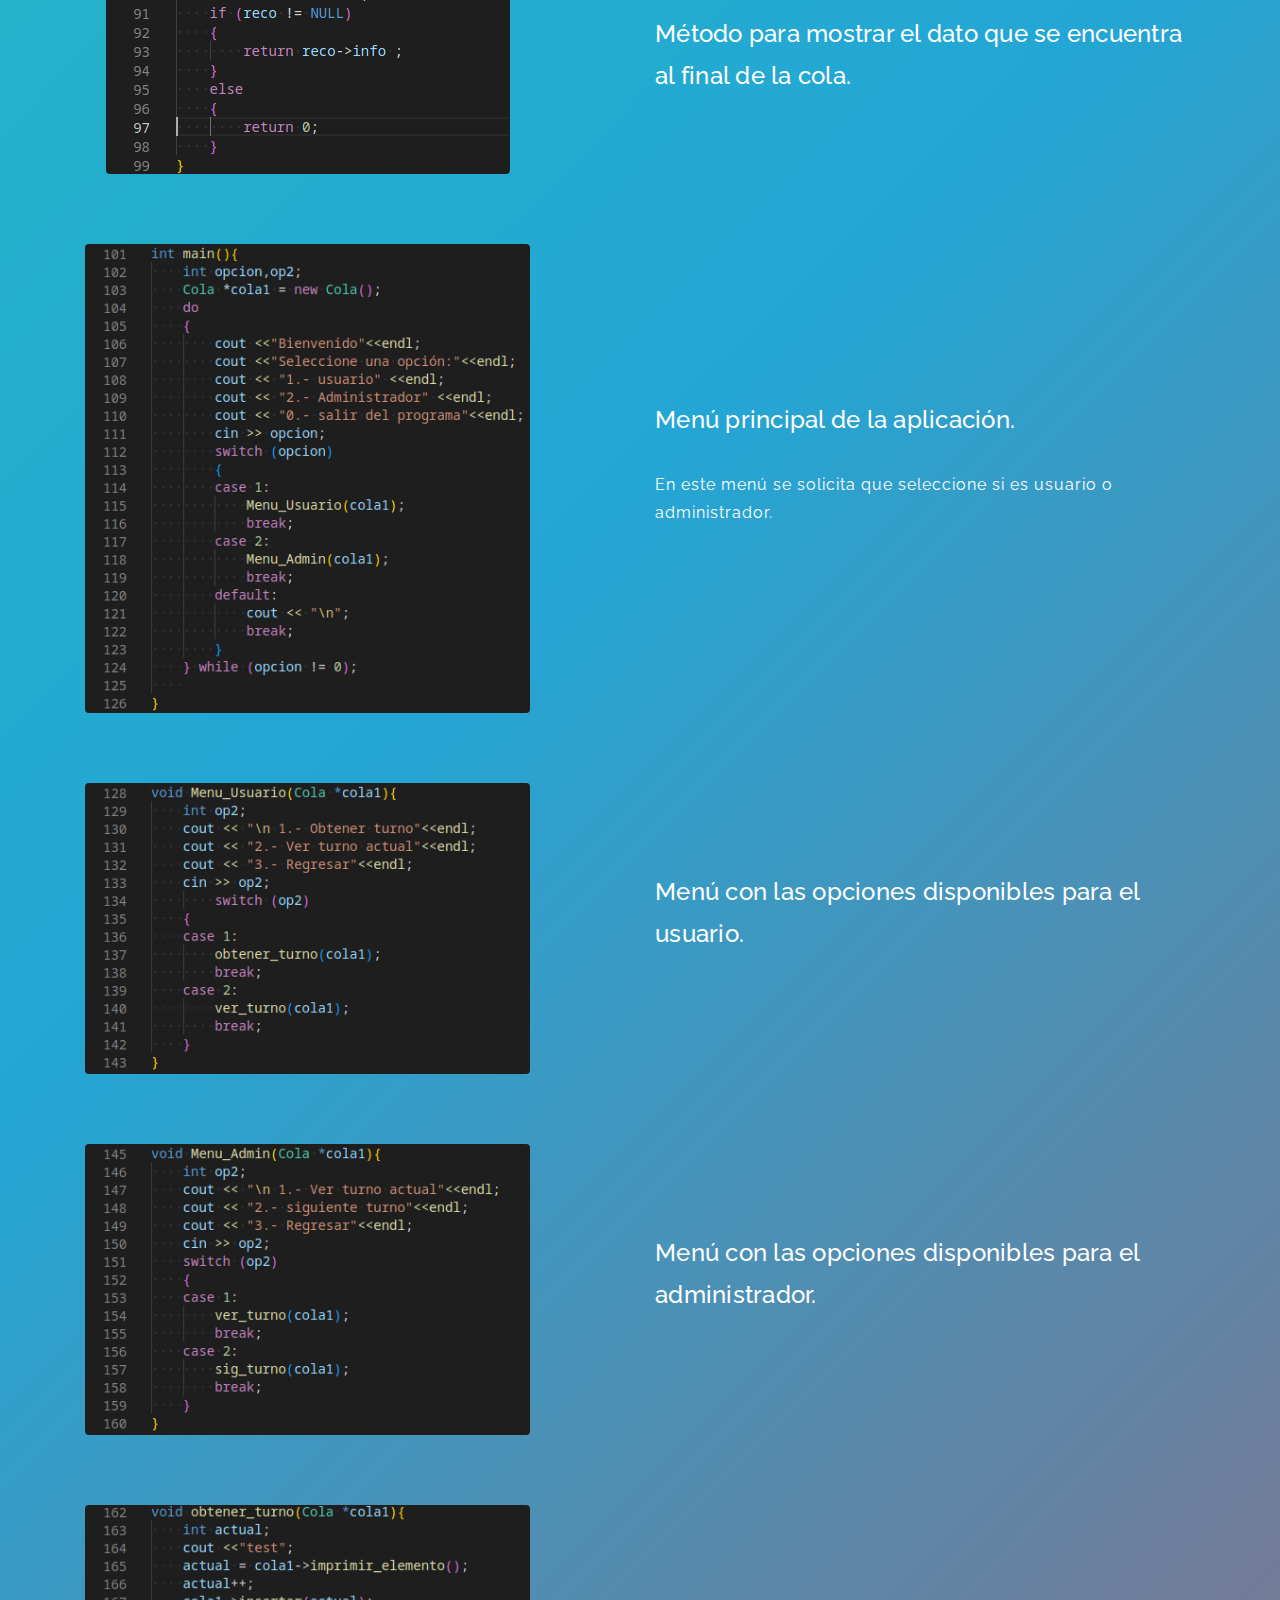
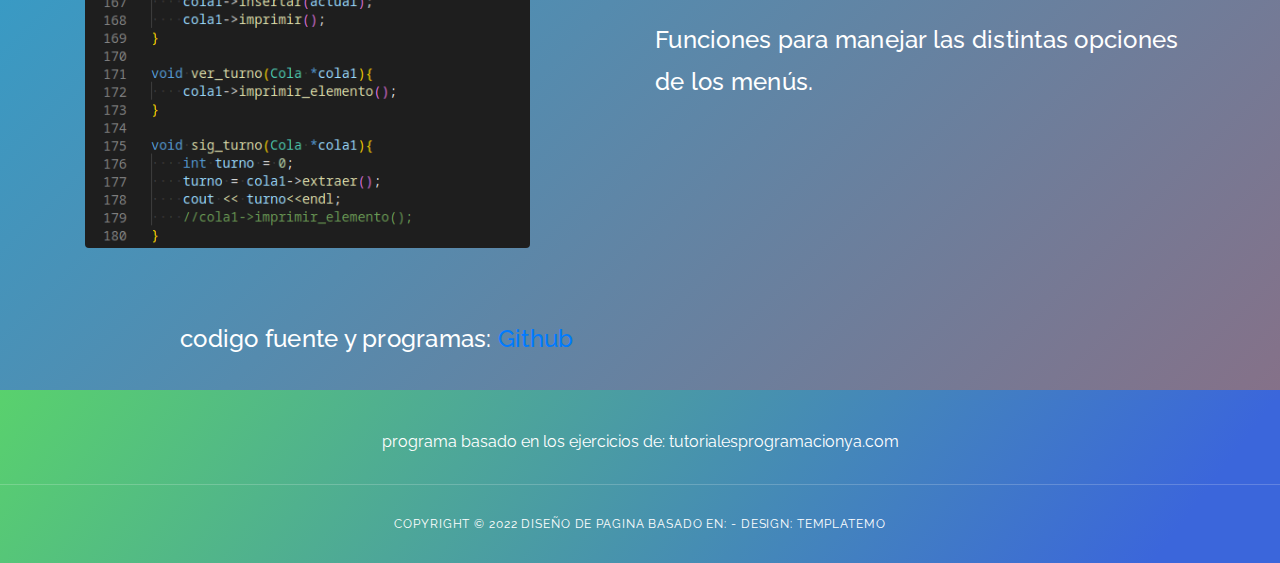
==== commit 4cafddc2: "Add files via upload" ====
--- a/docs/colas.html
+++ b/docs/colas.html
@@ -266,11 +266,29 @@
         </div>
     </section>
     <!-- ***** Code-snipet End***** -->
+      <!-- ***** Code-snipet Start***** -->
+      <section class="section padding-top-70 padding-bottom-0" id="features">
+        <div class="container">
+            <div class="row">
+                <!--<div class="col-lg-5 col-md-12 col-sm-12 align-self-center" data-scroll-reveal="enter left move 30px over 0.6s after 0.4s" data-scroll-reveal-id="4" data-scroll-reveal-initialized="true" data-scroll-reveal-complete="true">
+                    <img src="assets/images/pila/pila_main2.png" class="rounded img-fluid d-block mx-auto" alt="App">
+                </div>-->
+                <div class="col-lg-1"></div>
+                <div class="col-lg-6 col-md-12 col-sm-12 align-self-center mobile-top-fix">
+                    <div class="left-heading">
+                        <h2 class="section-title">codigo fuente y programas: <a href="https://github.com/danro-code/estructura_datos/tree/main/codigo">Github</a> </h2>
+                    </div>
+                </div>
+            </div>
+        </div>
+    </section>
+    <!-- ***** Code-snipet End***** -->
     </main>
     <footer>
       <div class="final">
           <div class="row">
               <div class="col-lg-12">
+                  <p class="social">programa basado en los ejercicios de: tutorialesprogramacionya.com </p>
                   <p class="copyright">Copyright &copy; 2022 diseño de pagina basado en: - Design: TemplateMo</p>
               </div>
           </div>
--- a/docs/assets/css/templatemo-softy-pinko.css
+++ b/docs/assets/css/templatemo-softy-pinko.css
@@ -374,7 +374,7 @@
 --------------------------------------------- 
 */
 .header-area {
-  position: fixed;
+  position: absolute;
   top: 30px;
   left: 0px;
   right: 0px;
@@ -390,7 +390,7 @@
   box-shadow: 0px 0px 15px rgba(0,0,0,0.1);
   border-radius: 40px;
   min-height: 80px;
-  background: #fff;
+  background: rgba(255, 255, 255, 0.527);
 }
 
 .header-area .main-nav .logo {
@@ -886,6 +886,7 @@
   overflow: hidden;
   margin-top: 10px;
   text-align: center;
+  color: #ffffff;
 }
 
 footer .social li {
@@ -1045,7 +1046,7 @@
   */
   background: #ffffff00;
   background-size: 200% 200%;
-	height: 60vh;
+	height: 70vh;
 }
 
 .program-area .header-text {
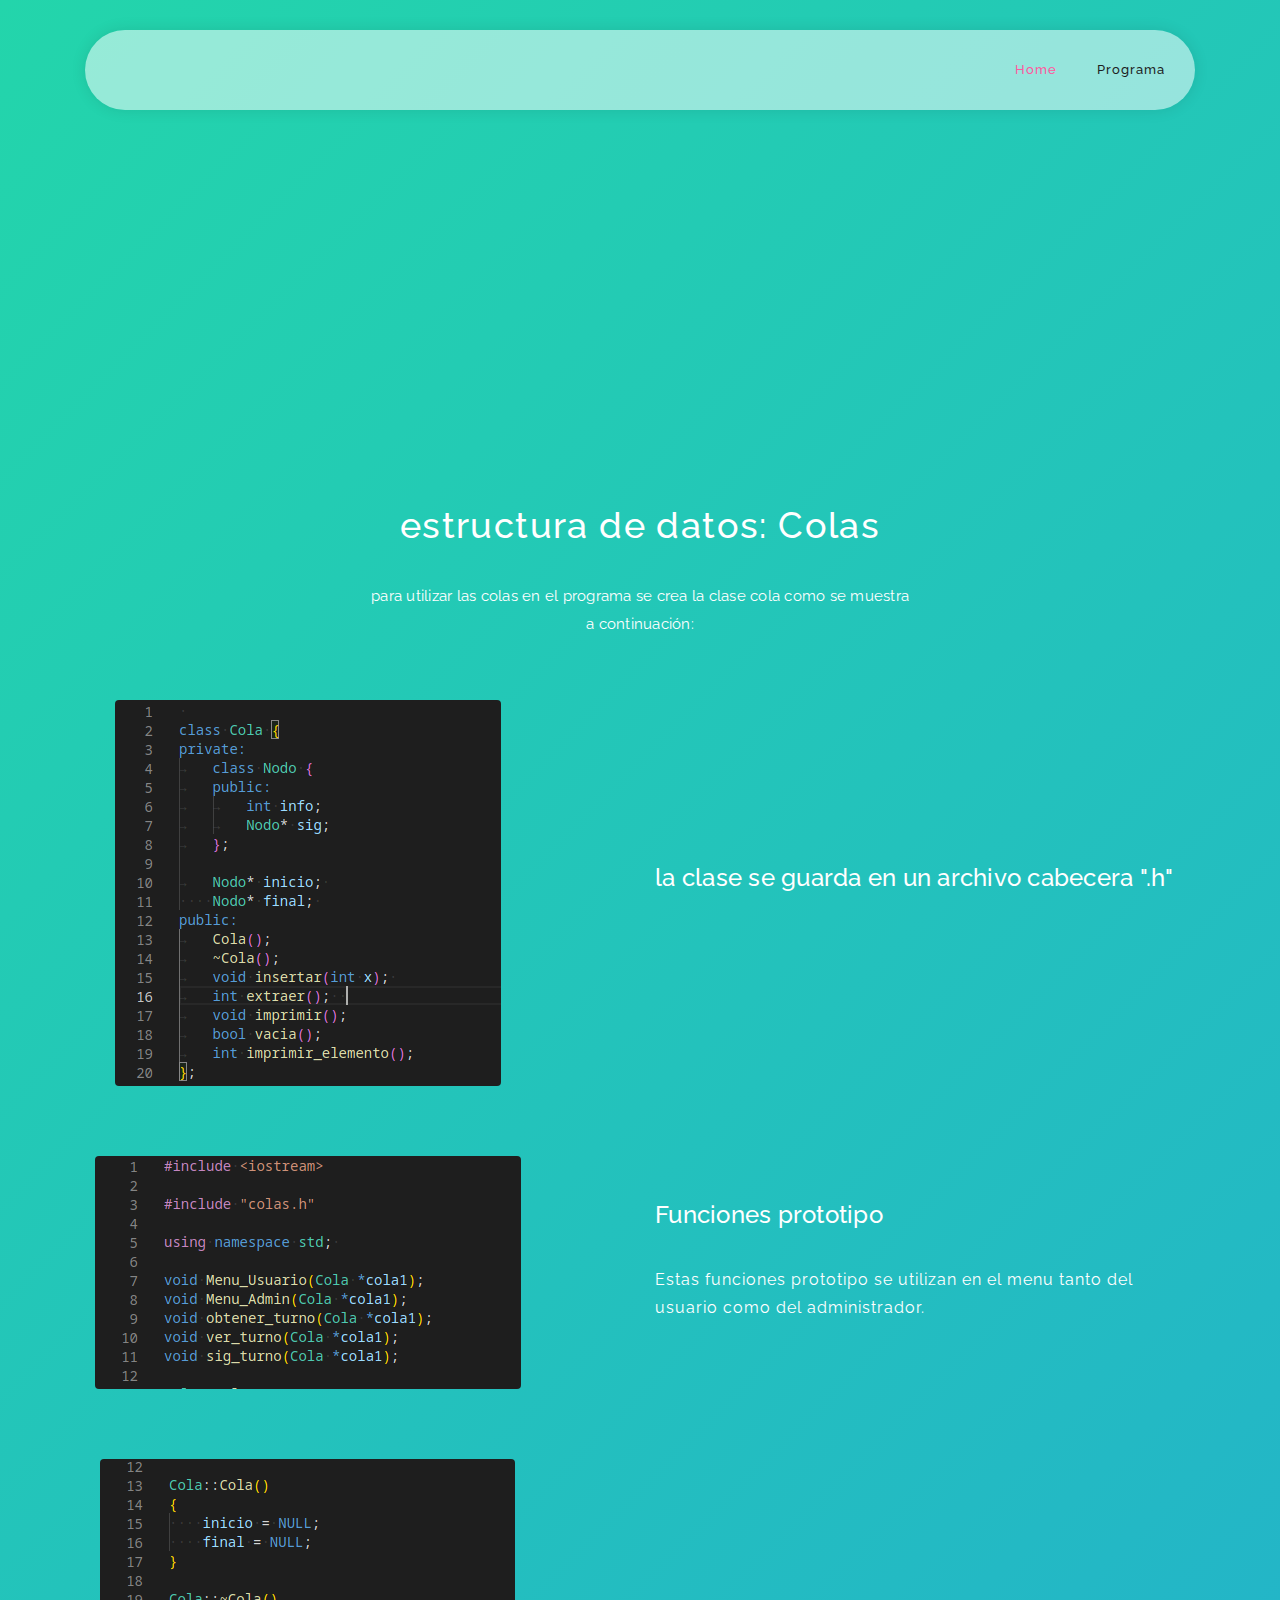
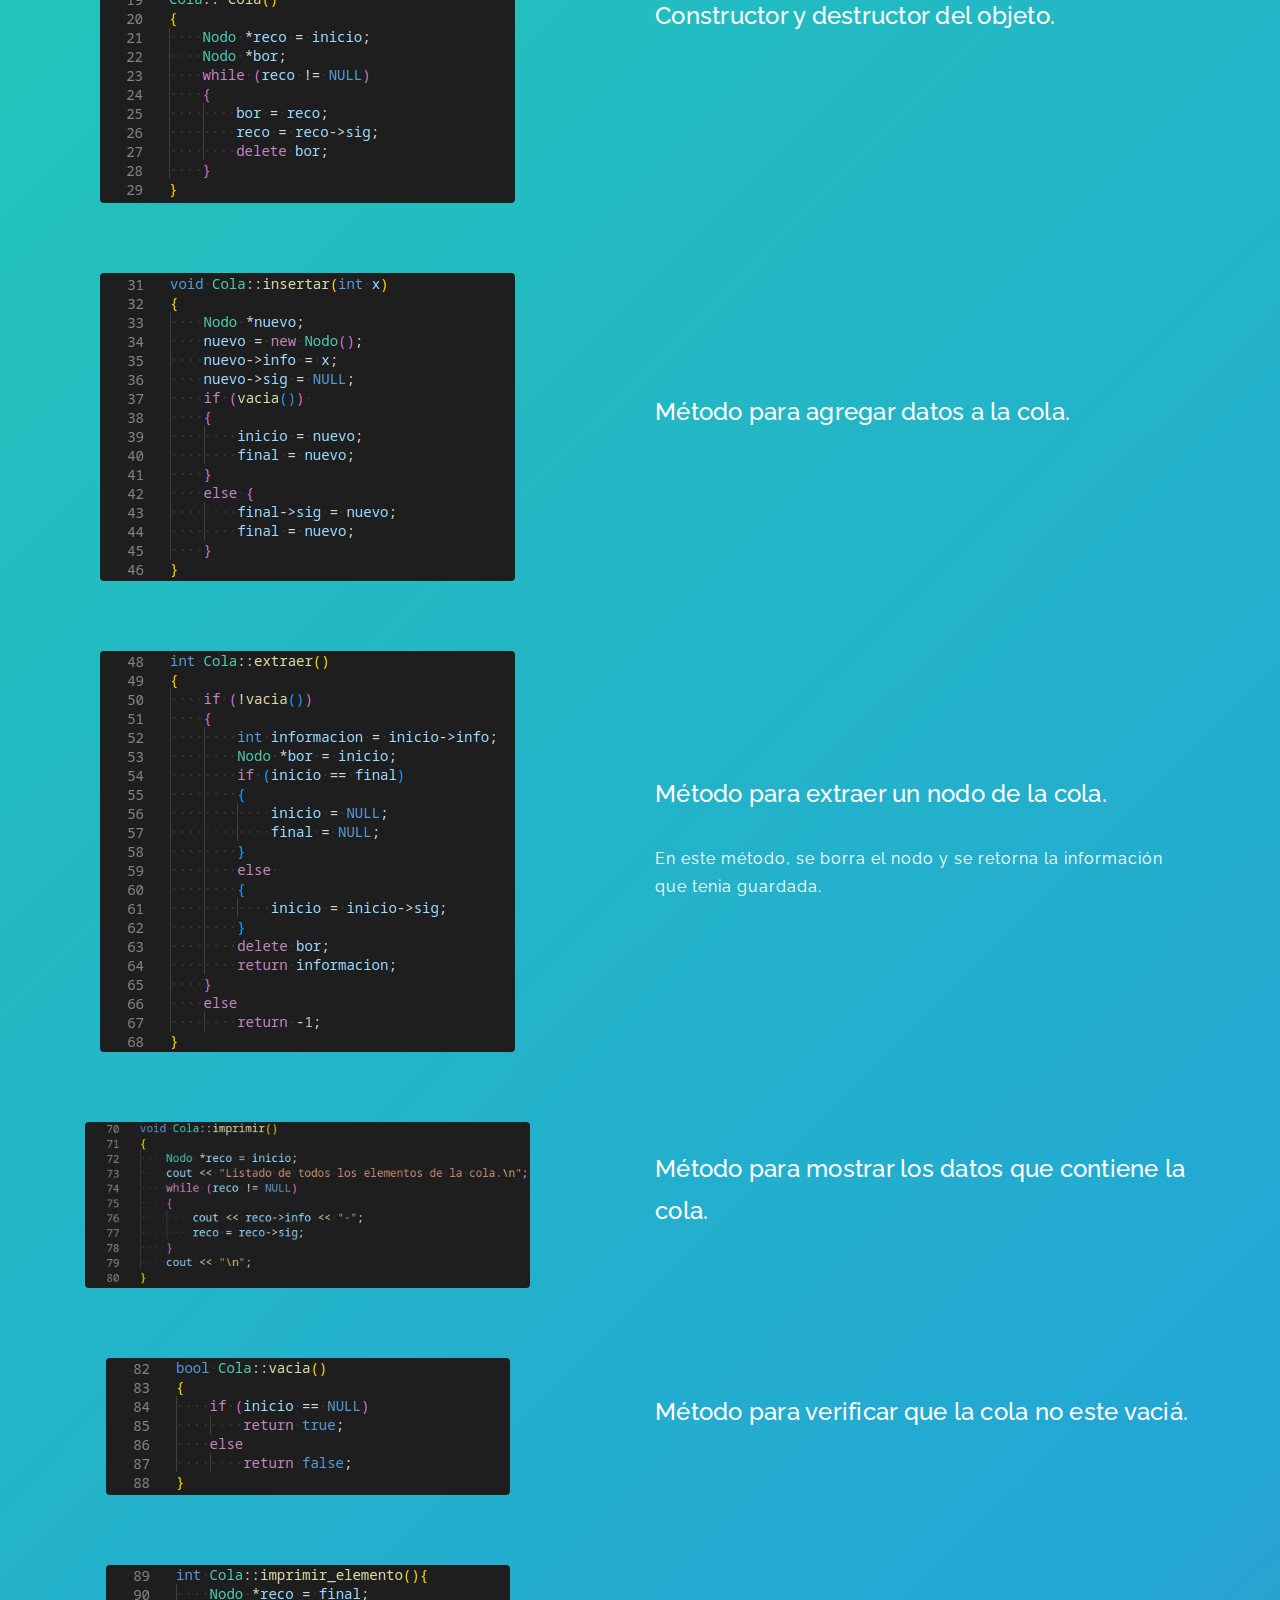
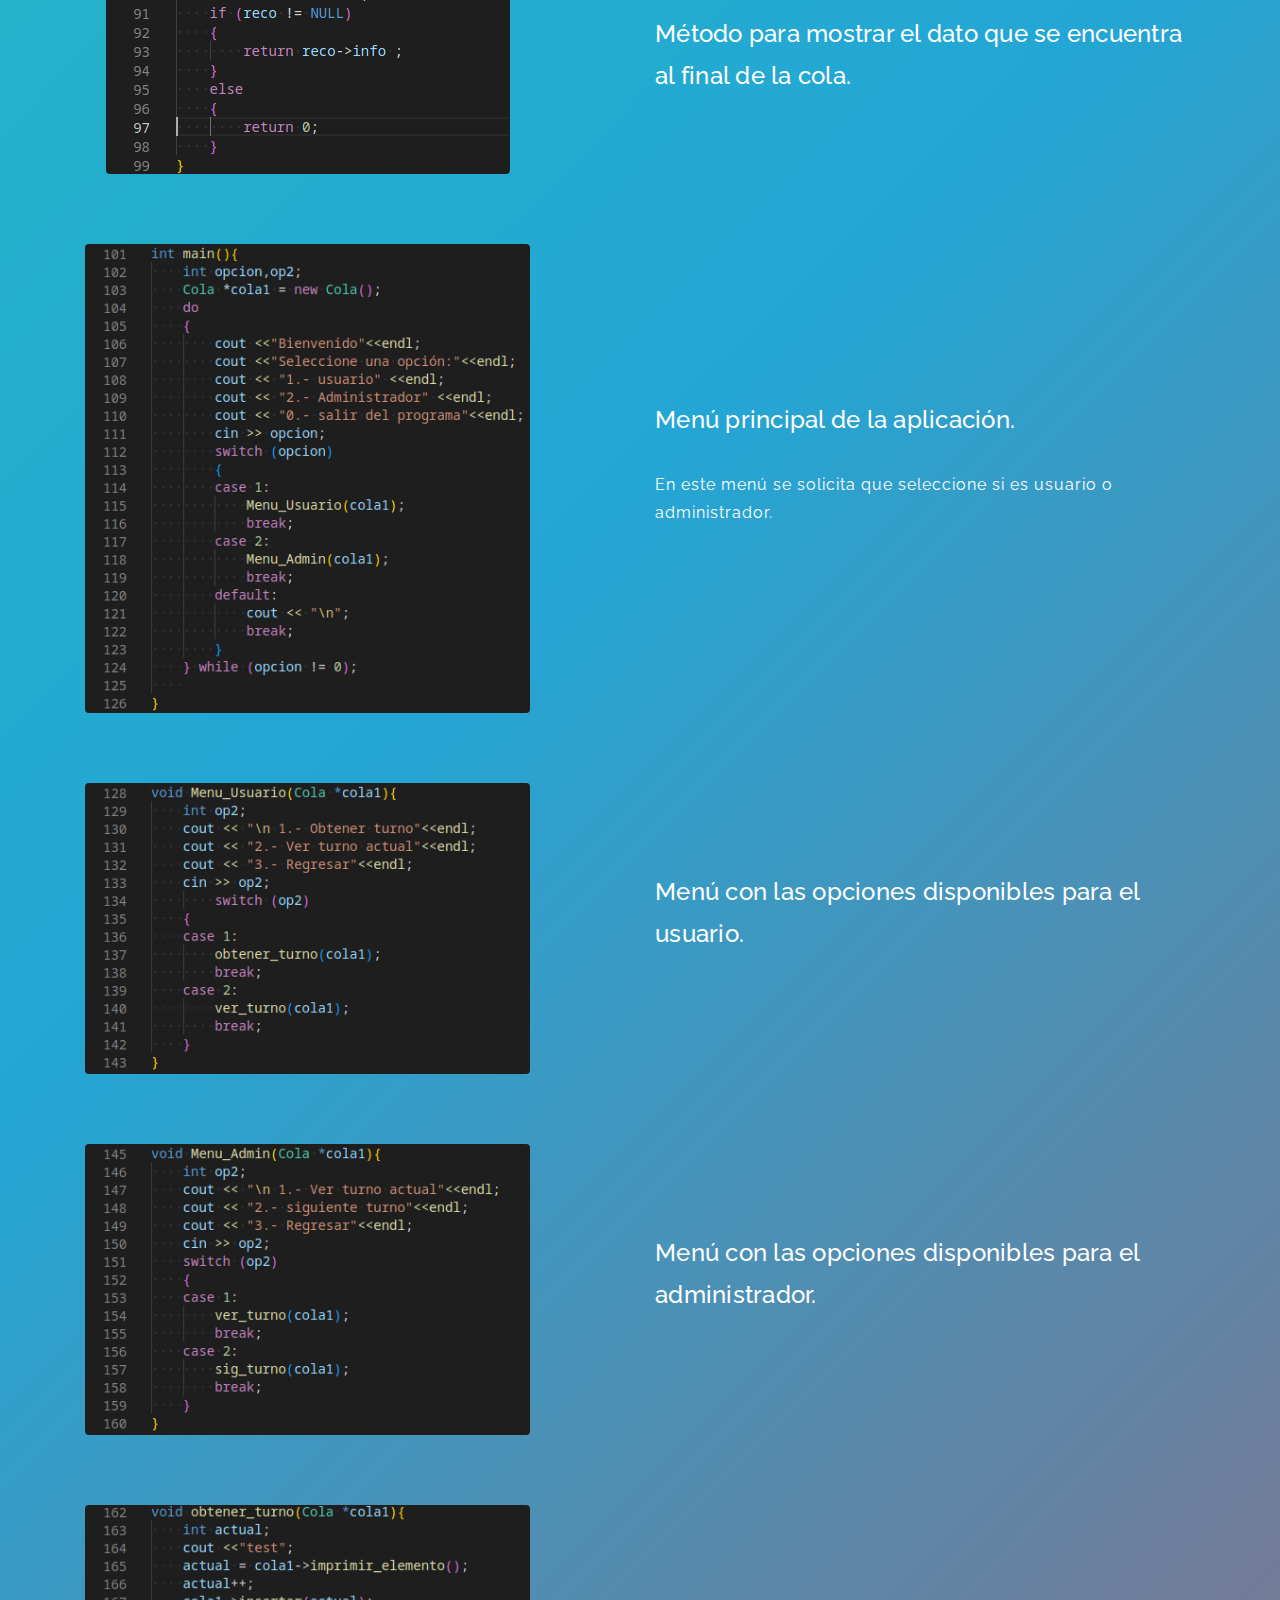
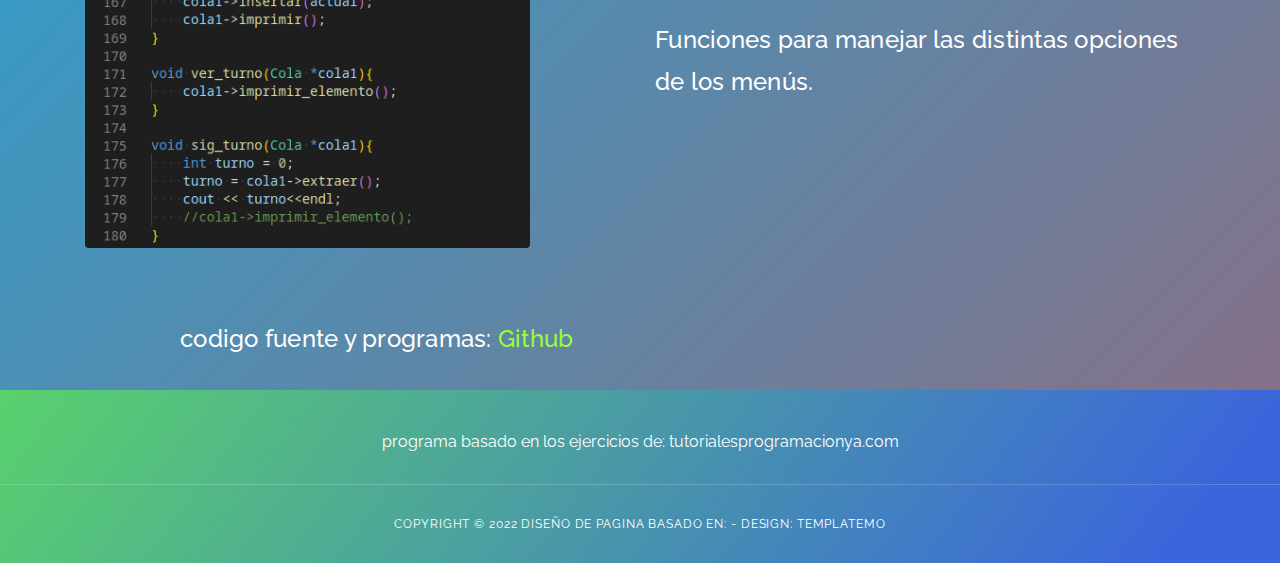
==== commit a320f2cd: "Update colas.html" ====
--- a/docs/colas.html
+++ b/docs/colas.html
@@ -276,7 +276,7 @@
                 <div class="col-lg-1"></div>
                 <div class="col-lg-6 col-md-12 col-sm-12 align-self-center mobile-top-fix">
                     <div class="left-heading">
-                        <h2 class="section-title">codigo fuente y programas: <a href="https://github.com/danro-code/estructura_datos/tree/main/codigo">Github</a> </h2>
+                        <h2 class="section-title">codigo fuente y programas: <a href="https://github.com/danro-code/estructura_datos/tree/main/codigo" style="color:#99FF33;">Github</a> </h2>
                     </div>
                 </div>
             </div>
